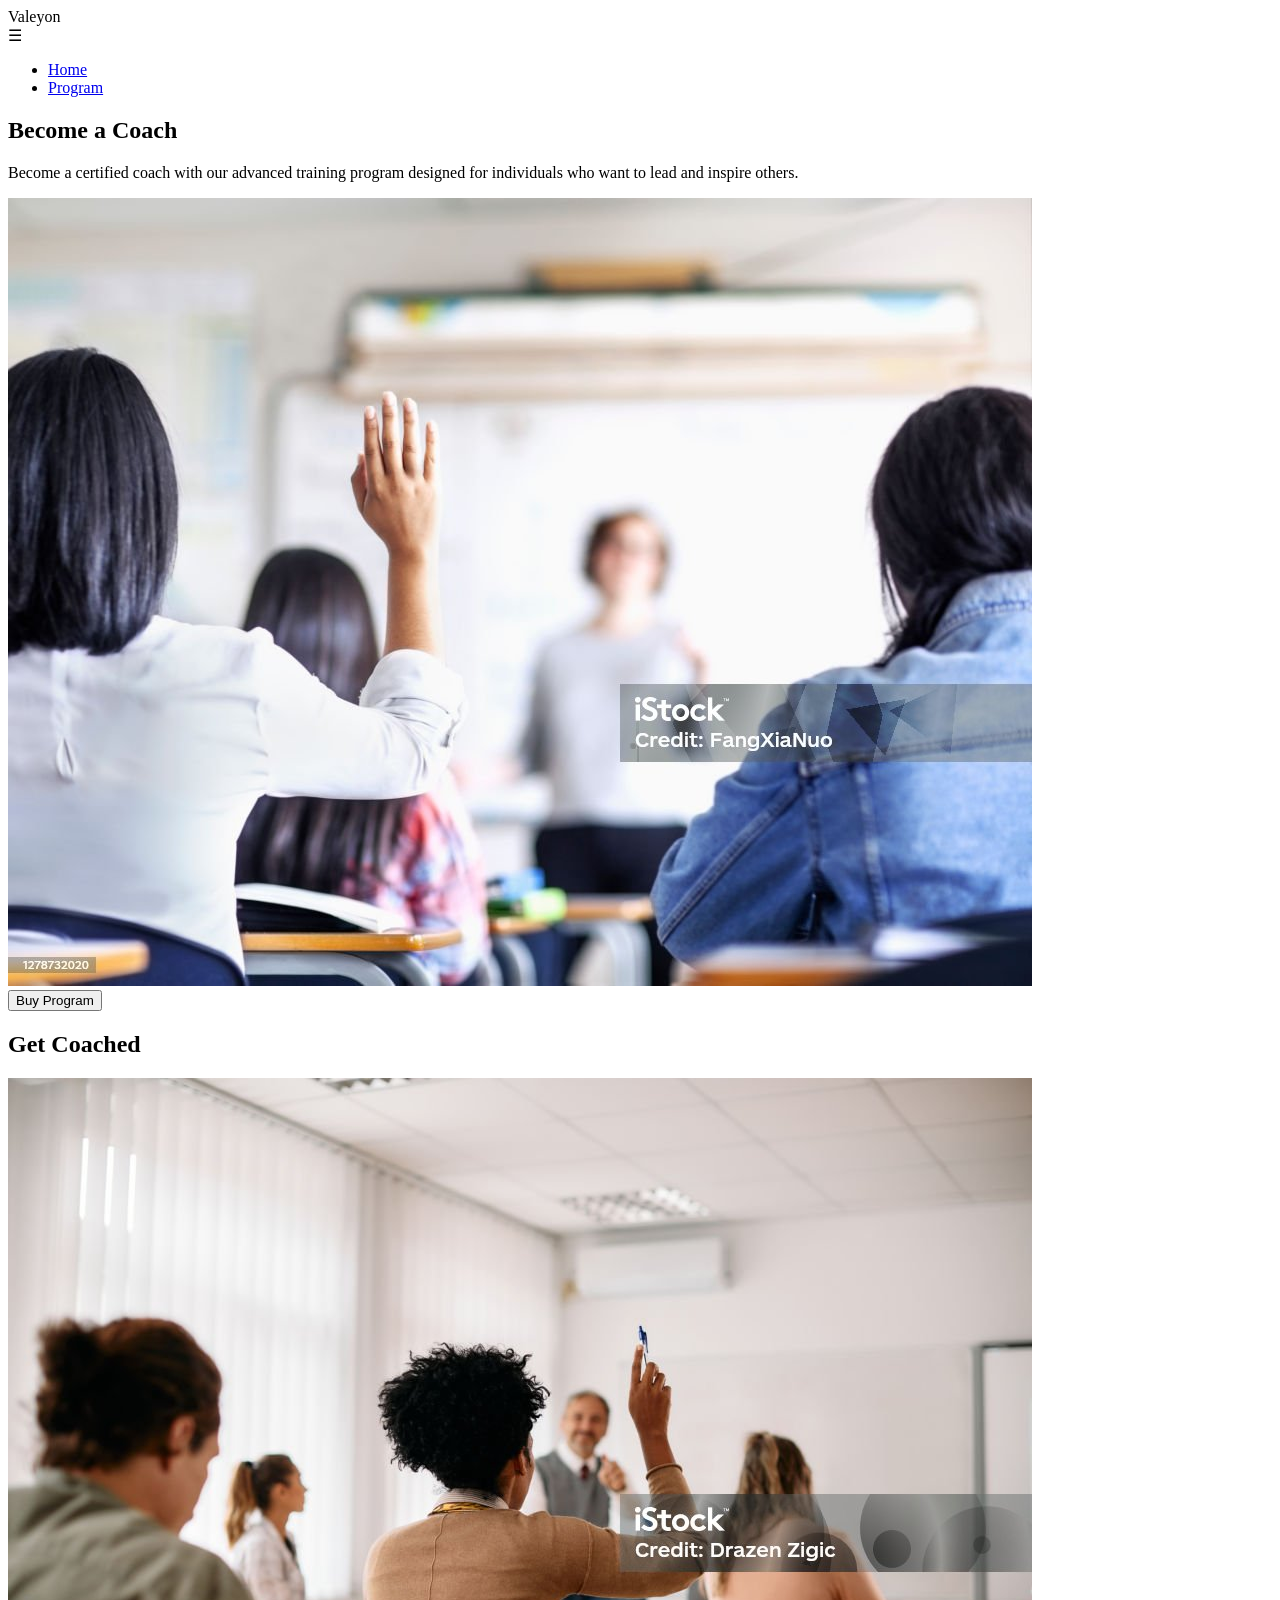
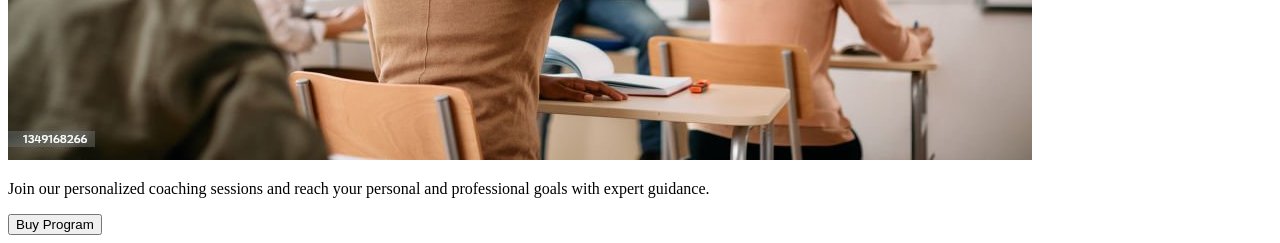
==== program.html @ 49168705 "Add files via upload" ====
<!DOCTYPE html>
<html lang="en">
<head>
  <meta charset="utf-8"/>
  <meta name="viewport" content="width=device-width, initial-scale=1.0" />
  <link rel="stylesheet" type="text/css" href="style.css" />
  <title>Program</title>
</head>

<body>

<header>
  <div class="logo">Valeyon</div>
  <nav class="navbar">
    <div class="hamburger" id="hamburger">&#9776;</div>
    <ul class="nav-links" id="navLinks">
      <li><a href="index.html">Home</a></li>
			<li><a href="program.html" class="active">Program</a></li>
    </ul>
  </nav>
</header>

<div class="program-container">
  <!-- BLOCK 1 -->
  <section class="program-block">
      <h2 class="program-title">Become a Coach</h2>
      <div class="program-content">
        <div class="program-left">
          <p class="program-text">
            Become a certified coach with our advanced training program designed
            for individuals who want to lead and inspire others.
          </p>
        </div>
        <div class="program-right">
          <img src="class.jpg" class="program-img" alt="Coach">
        </div>
      </div>
      <button class="program-btn">Buy Program</button>
  </section>
  <!-- BLOCK 2 -->
  <section class="program-block">
      <h2 class="program-title">Get Coached</h2>
      <div class="program-content">
        <div class="program-left">
          <img src="class2.jpg" class="program-img" alt="Coached">
        </div>

        <div class="program-right">
          <p class="program-text">
            Join our personalized coaching sessions and reach your personal
            and professional goals with expert guidance.
          </p>
        </div>
      </div>
      <button class="program-btn">Buy Program</button>
  </section>
</div>

<script src="script.js"></script>
</body>
</html>
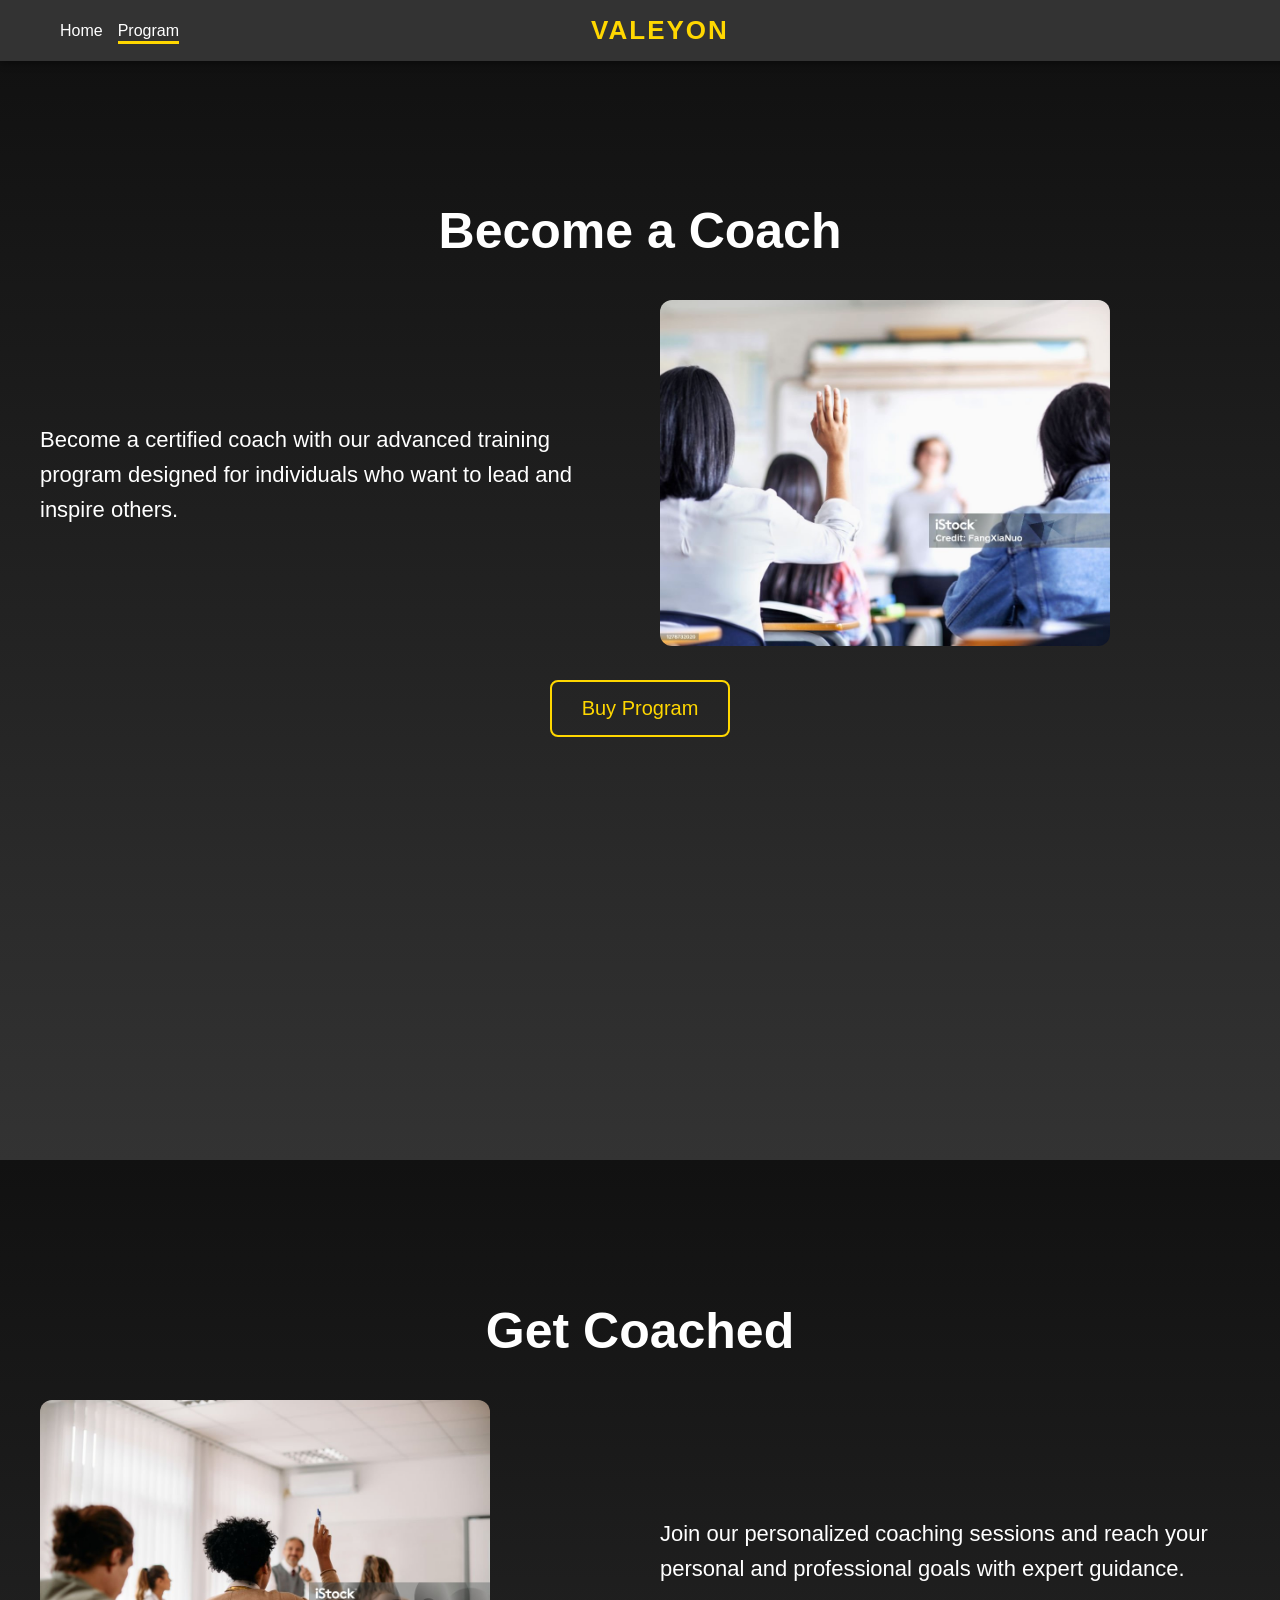
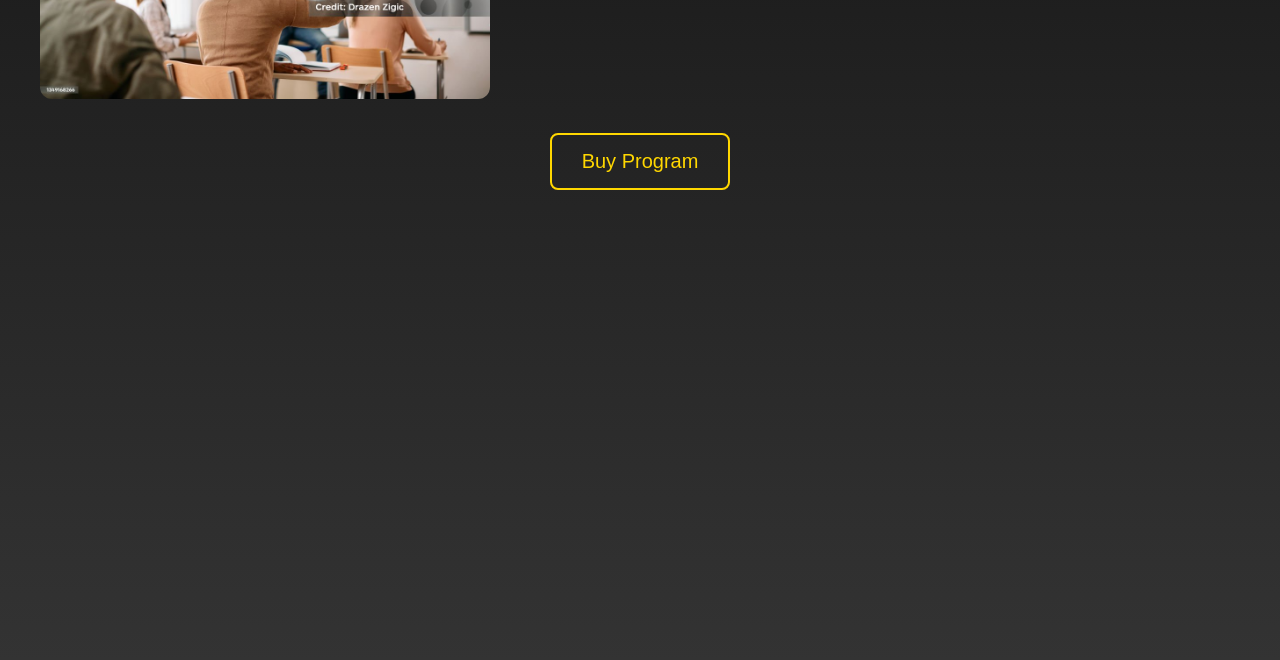
==== commit f597a1ed: "Update program.html" ====
--- a/program.html
+++ b/program.html
@@ -3,7 +3,7 @@
 <head>
   <meta charset="utf-8"/>
   <meta name="viewport" content="width=device-width, initial-scale=1.0" />
-  <link rel="stylesheet" type="text/css" href="style.css" />
+  <link rel="stylesheet" type="text/css" href="Style.css" />
   <title>Program</title>
 </head>
 
--- a/Style.css
+++ b/Style.css
@@ -0,0 +1,569 @@
+/*================ GLOBAL =================*/
+body {
+  margin: 0;
+  font-family: Arial, sans-serif;
+}
+
+html {
+  scroll-behavior: smooth;
+}
+
+/*================ HEADER =================*/
+header {
+  position: fixed;
+  top: 0;
+  left: 0;
+  width: 100%;
+  z-index: 10000;
+  background: #333;
+  display: flex;
+  justify-content: center;       /* center logo */
+  align-items: center;
+  padding: 15px 20px;
+  box-shadow: 0 2px 8px rgba(0, 0, 0, 0.4);
+}
+
+.logo {
+  font-size: 26px;
+  font-weight: 700;
+  color: gold;
+  letter-spacing: 2px;
+  text-transform: uppercase;
+}
+
+header .navbar {
+  position: absolute;
+  left: 20px;                    /* move menu left side */
+  display: flex;
+  align-items: center;
+}
+
+/*================ DESKTOP MENU =================*/
+.nav-links {
+  list-style: none;
+  display: flex;
+  gap: 15px;
+  margin: 0;
+}
+
+.nav-links li a {
+  position: relative;
+  color: #fff;
+  text-decoration: none;
+  font-weight: 500;
+  padding-bottom: 5px;
+  transition: color 0.3s ease;
+}
+
+/* underline animation */
+.nav-links li a::after {
+  content: "";
+  position: absolute;
+  left: 0;
+  bottom: 0;
+  height: 3px;
+  width: 0%;
+  background: gold;
+  transition: width 0.4s ease;
+}
+
+.nav-links li a:hover::after {
+  width: 100%;
+}
+
+.nav-links li a.active::after {
+  width: 100%;
+}
+
+/*================ HAMBURGER =================*/
+.hamburger {
+  font-size: 30px;
+  cursor: pointer;
+  display: none;
+  color: white;
+}
+
+/*================ MOBILE MENU =================*/
+@media (max-width: 768px) {
+  .hamburger {
+    display: block;
+  }
+
+  .nav-links {
+    position: fixed;
+    top: 70px;
+    left: 0;
+    width: 100%;
+    background: rgba(0, 0, 0, 0.95);
+    flex-direction: column;
+    align-items: center;
+    padding: 20px 0;
+    z-index: 9999;
+
+    opacity: 0;
+    transform: translateY(-30px);
+    pointer-events: none;                /* can't click while hidden */
+    transition:
+      opacity 0.6s ease-in-out,
+      transform 0.6s ease-in-out;        /* smoother motion */
+  }
+
+  .nav-links.active {
+    opacity: 1;
+    transform: translateY(0);
+    pointer-events: auto;               /* enable click when open */
+  }
+
+  .nav-links li {
+    width: 100%;
+    text-align: center;
+    padding: 15px 0;
+  }
+
+  .nav-links li a {
+    display: block;
+    width: 100%;
+  }
+}
+
+
+/*================ SECTIONS WRAPPER =================*/
+.sections {
+  margin: 0;
+  padding: 0;
+}
+
+/*================ DEFAULT SECTION =================*/
+.sec {
+  height: 100vh;
+  display: flex;
+  justify-content: center;
+  align-items: center;
+  font-size: 40px;
+  font-weight: bold;
+  color: white;
+}
+
+/*================ SECTION 1 =================*/
+.sec1 {
+  position: relative;
+  overflow: hidden;
+}
+
+.bg-video {
+  position: absolute;
+  top: 0;
+  left: 0;
+  width: 100%;
+  height: 100%;
+  object-fit: cover;
+  z-index: -1;
+}
+
+.sec1 .content {
+  position: relative;
+  color: white;
+  font-size: 40px;
+  font-weight: bold;
+  z-index: 2;
+}
+
+/*================ SECTION 2 =================*/
+.sec2 {
+  display: flex;
+  align-items: center;
+  justify-content: center;
+  background: linear-gradient(to bottom, #555, #000);
+  padding: 40px;
+  gap: 40px;
+}
+
+.sec2-left {
+  flex: 1;
+  color: white;
+}
+
+.sec2-title {
+  font-size: 50px;
+  margin-bottom: 20px;
+}
+
+.sec2-desc {
+  font-size: 20px;
+  line-height: 1.6;
+  max-width: 500px;
+}
+
+.sec2-right {
+  flex: 1;
+  display: flex;
+  justify-content: center;
+}
+
+.sec2-img {
+  width: 80%;
+  max-width: 400px;
+  border-radius: 10px;
+}
+
+@media (max-width: 768px) {
+  .sec2 {
+    flex-direction: column;
+    text-align: center;
+  }
+  .sec2-img {
+    width: 60%;
+  }
+}
+
+/*================ SECTION 3 =================*/
+.sec3 {
+  display: block;
+  padding: 100px 40px 60px 40px;
+  text-align: center;
+
+  background-image: url("library.jpg");
+  background-size: cover;
+  background-position: center;
+  background-repeat: no-repeat;
+  background-attachment: fixed;
+}
+
+.sec3-title {
+  width: 100%;
+  display: block;
+  margin-bottom: 40px;
+  font-size: 48px;
+  color: white;
+  opacity: 0;
+  transform: scale(0.85);
+  transition: all 1.2s ease;
+}
+
+.sec3-content {
+  display: flex;
+  gap: 40px;
+  color: white;
+  justify-content: center;
+  opacity: 0;
+  transform: scale(0.85);
+  transition: all 1.2s ease;
+}
+
+@media (max-width: 768px) {
+  .sec3-content {
+    flex-direction: column;
+    text-align: center;
+  }
+}
+
+.sec3-title.active,
+.sec3-content.active {
+  opacity: 1;
+  transform: scale(1);
+}
+
+/* Extra small screens – below 430px width */
+@media (max-width: 442px) {
+  .sec3 {
+    padding: 60px 20px 40px 20px; /* keeps inner spacing balanced */
+    height: 80vh;                 /* 20% smaller total height */
+  }
+
+  .sec3-title {
+    font-size: 32px;               /* smaller heading */
+    margin-bottom: 25px;
+  }
+
+  .sec3-content {
+    font-size: 25px;               /* shrink text slightly */
+    gap: 20px;
+  }
+
+  .sec3-left p,
+  .sec3-right p {
+    font-size: 25px;               /* ensure paragraph text fits */
+    line-height: 1.6;
+  }
+}
+
+
+
+/*================ SECTION 4 =================*/
+.sec4 {
+  display: flex;
+  align-items: center;
+  justify-content: center;
+  gap: 40px;
+  padding: 100px 40px 60px 40px;
+  background: linear-gradient(to bottom, #555, #000);
+  color: white;
+}
+
+.sec4-left {
+  flex: 1;
+  max-width: 600px;
+}
+
+.sec4-title {
+  font-size: 56px;
+  margin-bottom: 25px;
+  font-weight: bold;
+}
+
+.sec4-text {
+  font-size: 20px;
+  line-height: 1.6;
+  margin-bottom: 20px;
+}
+
+.sec4-ref {
+  font-size: 18px;
+  opacity: 0.8;
+  font-style: italic;
+}
+
+.sec4-right {
+  flex: 1;
+  display: flex;
+  justify-content: center;
+}
+
+.sec4-img {
+  width: 100%;
+  max-width: 500px;
+  border-radius: 12px;
+  object-fit: cover;
+}
+
+/* button */
+.sec4-btn {
+  display: inline-block;
+  padding: 12px 25px;
+  color: #fff;
+  font-size: 18px;
+  text-decoration: none;
+  border: 2px solid gold;
+  border-radius: 6px;
+  transition: all 0.6s ease;
+  cursor: pointer;
+  background: transparent;
+  position: relative;
+  overflow: hidden;
+}
+
+.sec4-btn:hover {
+  color: black;
+  background: gold;
+  box-shadow: 0 0 15px gold, 0 0 30px gold;
+  transform: scale(1.05);
+}
+
+.sec4-btn::before {
+  content: "";
+  position: absolute;
+  top: 0;
+  left: -100%;
+  width: 100%;
+  height: 100%;
+  background: linear-gradient(120deg, transparent, rgba(255,255,255,0.6), transparent);
+  transition: 0.8s;
+}
+
+.sec4-btn:hover::before {
+  left: 100%;
+}
+
+@media (max-width: 768px) {
+  .sec4 {
+    flex-direction: column;
+    text-align: center;
+  }
+  .sec4-img {
+    max-width: 80%;
+  }
+}
+
+/*================ SECTION 5 =================*/
+.sec5 {
+  display: block;
+  background: black;
+  padding: 100px 40px;
+  text-align: center;
+  color: white;
+}
+
+.sec5-title {
+  font-size: 56px;
+  margin-bottom: 40px;
+  font-weight: bold;
+}
+
+.sec5-form {
+  max-width: 700px;
+  margin: auto;
+  display: flex;
+  flex-direction: column;
+  gap: 20px;
+}
+
+.sec5-form input,
+.sec5-form textarea {
+  width: 100%;
+  padding: 15px;
+  border-radius: 8px;
+  border: none;
+  font-size: 18px;
+  outline: none;
+}
+
+.sec5-form textarea {
+  height: 150px;
+  resize: none;
+}
+
+.sec5-btn {
+  padding: 15px;
+  font-size: 20px;
+  font-weight: bold;
+  border: 2px solid gold;
+  background: transparent;
+  color: gold;
+  border-radius: 8px;
+  cursor: pointer;
+  transition: all 0.6s ease;
+}
+
+.sec5-btn:hover {
+  background: gold;
+  color: black;
+  box-shadow: 0 0 15px gold, 0 0 30px gold;
+  transform: scale(1.05);
+}
+
+/*================ SECTION 6 =================*/
+.sec6 {
+  background: linear-gradient(to bottom, #555, #000);
+  padding: 100px 40px;
+  color: white;
+  display: flex;
+  justify-content: center;
+  gap: 40px;
+}
+
+.sec6-box {
+  flex: 1;
+  max-width: 400px;
+}
+
+.sec6-title {
+  font-size: 36px;
+  margin-bottom: 20px;
+  font-weight: bold;
+}
+
+.sec6-text {
+  font-size: 18px;
+  line-height: 1.6;
+  margin-bottom: 10px;
+}
+
+@media (max-width: 768px) {
+  .sec6 {
+    flex-direction: column;
+    text-align: center;
+  }
+  .sec6-box {
+    max-width: 100%;
+  }
+}
+
+/*================ PROGRAM PAGE =================*/
+.program-container {
+  margin-top: 60px;
+}
+
+.program-block {
+  background: linear-gradient(to bottom, #111, #333);
+  height: 100vh;
+  padding: 100px 40px;
+  color: white;
+}
+
+.program-title {
+  font-size: 50px;
+  text-align: center;
+  margin-bottom: 40px;
+  font-weight: bold;
+}
+
+.program-content {
+  display: flex;
+  justify-content: center;
+  align-items: center;
+  gap: 40px;
+}
+
+.program-left,
+.program-right {
+  flex: 1;
+}
+
+.program-text {
+  font-size: 22px;
+  line-height: 1.6;
+}
+
+.program-img {
+  width: 100%;
+  max-width: 450px;
+  border-radius: 12px;
+  object-fit: cover;
+}
+
+.program-btn {
+  margin-top: 30px;
+  display: block;
+  margin-left: auto;
+  margin-right: auto;
+  padding: 15px 30px;
+  font-size: 20px;
+  border: 2px solid gold;
+  background: transparent;
+  color: gold;
+  cursor: pointer;
+  border-radius: 8px;
+  transition: all 0.6s ease;
+}
+
+.program-btn:hover {
+  background: gold;
+  color: black;
+  box-shadow: 0 0 15px gold, 0 0 30px gold;
+  transform: scale(1.07);
+}
+
+@media (max-width: 768px) {
+  .program-content {
+    flex-direction: column;
+    text-align: center;
+  }
+
+  .program-img {
+    max-width: 70%;
+  }
+}
+
+
+/*================ FOOTER =================*/
+footer {
+  background: #333;
+  color: #fff;
+  padding: 25px;
+  text-align: center;
+  font-size: 18px;
+  font-weight: 500;
+  letter-spacing: 1px;
+  border-top: 2px solid gold;
+  box-shadow: 0 -2px 8px rgba(0, 0, 0, 0.4);
+}
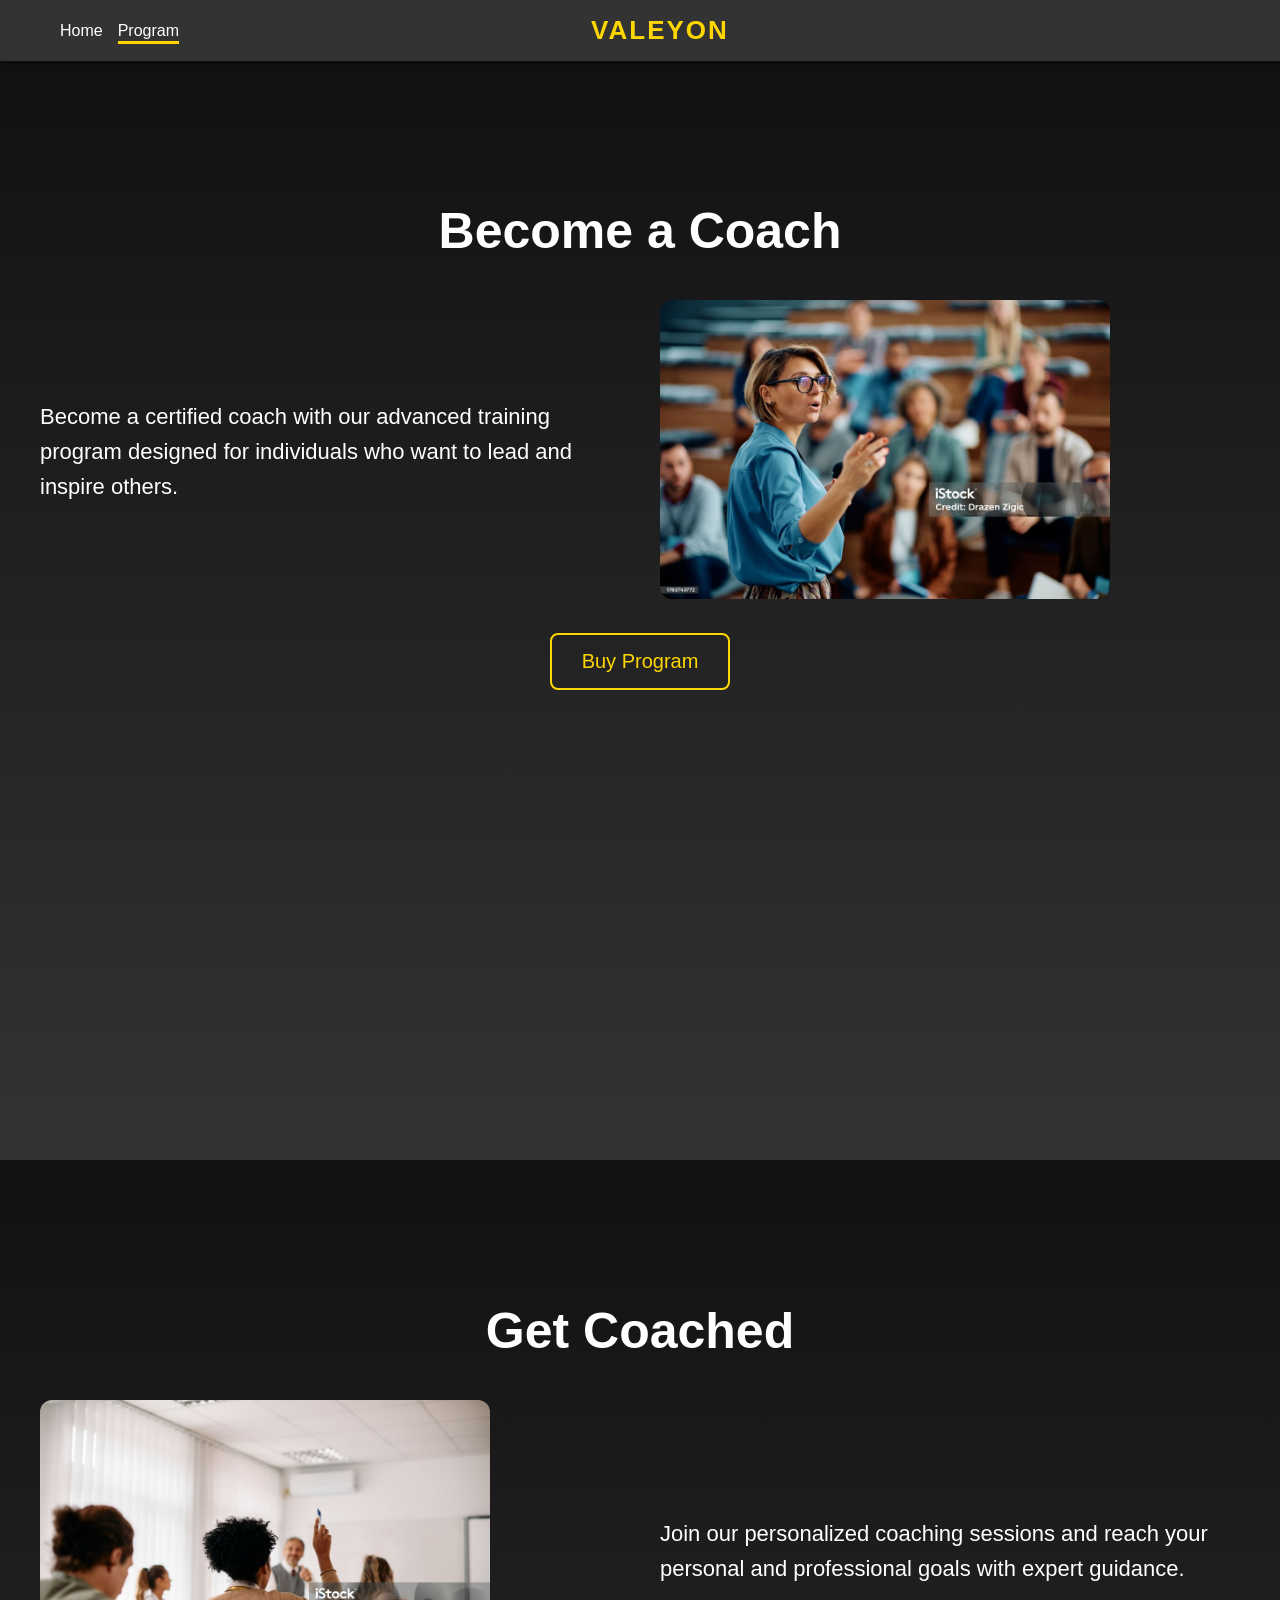
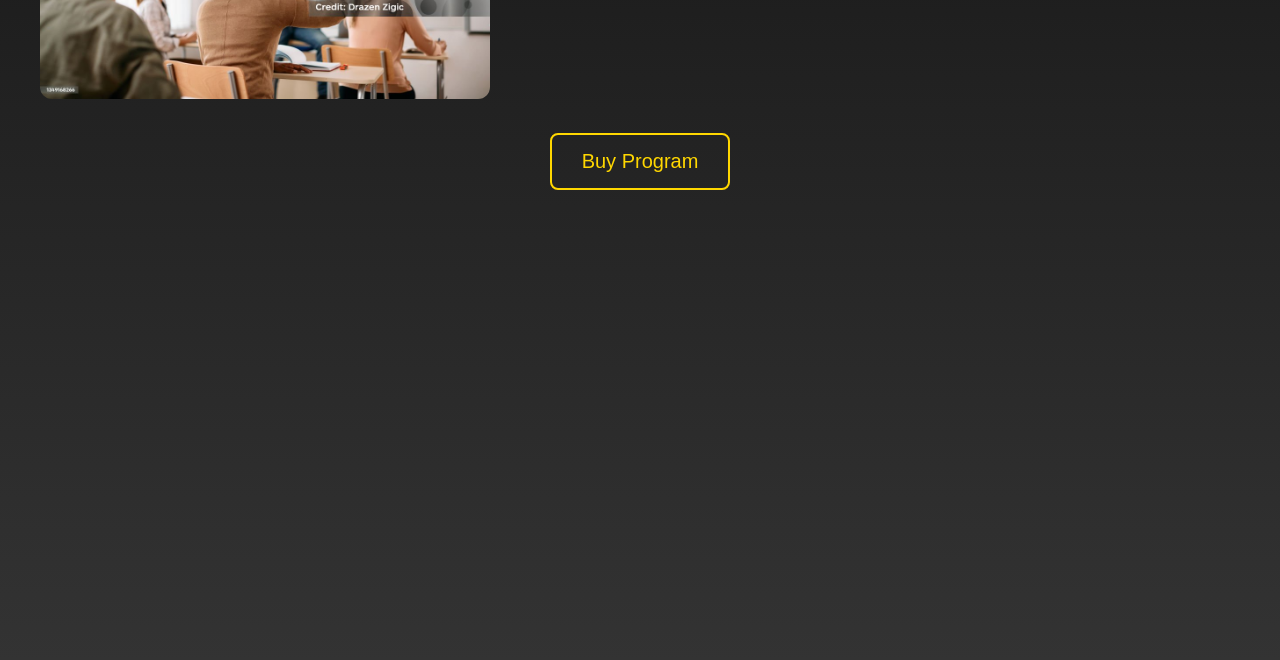
==== commit a8370ea0: "Update program.html" ====
--- a/program.html
+++ b/program.html
@@ -32,7 +32,7 @@
           </p>
         </div>
         <div class="program-right">
-          <img src="class.jpg" class="program-img" alt="Coach">
+          <img src="coaching.jpg" class="program-img" alt="Coach">
         </div>
       </div>
       <button class="program-btn">Buy Program</button>
--- a/Style.css
+++ b/Style.css
@@ -6,6 +6,16 @@
 
 html {
   scroll-behavior: smooth;
+}
+
+:root {
+  --vh: 100%;
+}
+/* Safari-friendly adjustment */
+@supports (-webkit-touch-callout: none) {
+  :root {
+    --vh: calc(100vh - 65px);
+  }
 }
 
 /*================ HEADER =================*/
@@ -135,7 +145,7 @@
 
 /*================ DEFAULT SECTION =================*/
 .sec {
-  height: 100vh;
+  min-height: var(--vh);
   display: flex;
   justify-content: center;
   align-items: center;
@@ -148,6 +158,7 @@
 .sec1 {
   position: relative;
   overflow: hidden;
+  min-height: 100vh; /* ensure visible height */
 }
 
 .bg-video {
@@ -204,6 +215,12 @@
   width: 80%;
   max-width: 400px;
   border-radius: 10px;
+  display: block;                 /* prevents inline spacing quirks */
+  object-fit: cover;              /* keeps correct proportions */
+  transform: translateZ(0);       /* stop iOS flex scroll distortion */
+  backface-visibility: hidden;
+  -webkit-transform: translateZ(0);
+  -webkit-backface-visibility: hidden;
 }
 
 @media (max-width: 768px) {
@@ -254,6 +271,9 @@
   .sec3-content {
     flex-direction: column;
     text-align: center;
+  }
+  .sec3 {
+    background-attachment: scroll; /* new added  meybe wrong */
   }
 }
 
@@ -441,6 +461,19 @@
   transform: scale(1.05);
 }
 
+
+
+/*for buttons 4 & 5 sections*/
+
+button, a {
+  -webkit-tap-highlight-color: transparent;
+}
+* {
+  -webkit-touch-callout: none;
+  -webkit-user-select: none; /* optional if you don’t want text selection */
+}
+
+
 /*================ SECTION 6 =================*/
 .sec6 {
   background: linear-gradient(to bottom, #555, #000);
@@ -566,4 +599,4 @@
   letter-spacing: 1px;
   border-top: 2px solid gold;
   box-shadow: 0 -2px 8px rgba(0, 0, 0, 0.4);
-}+}
